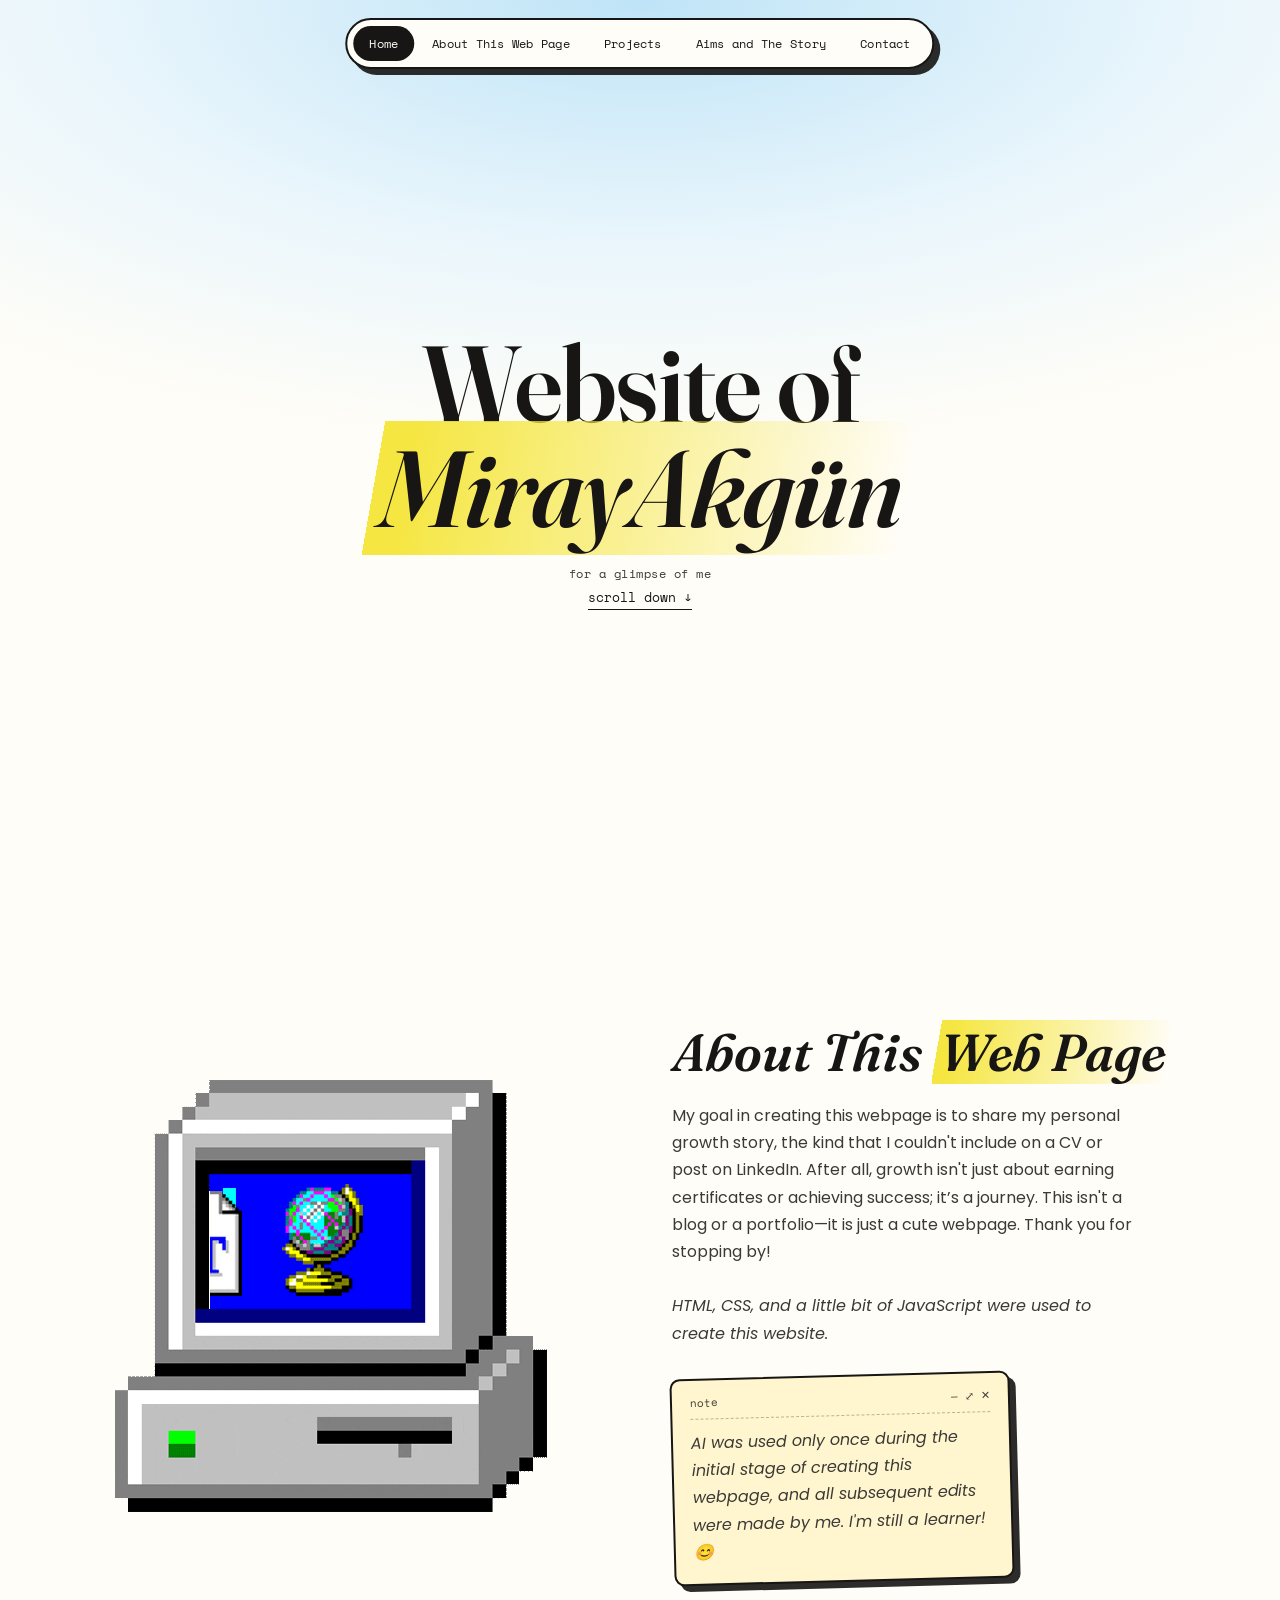
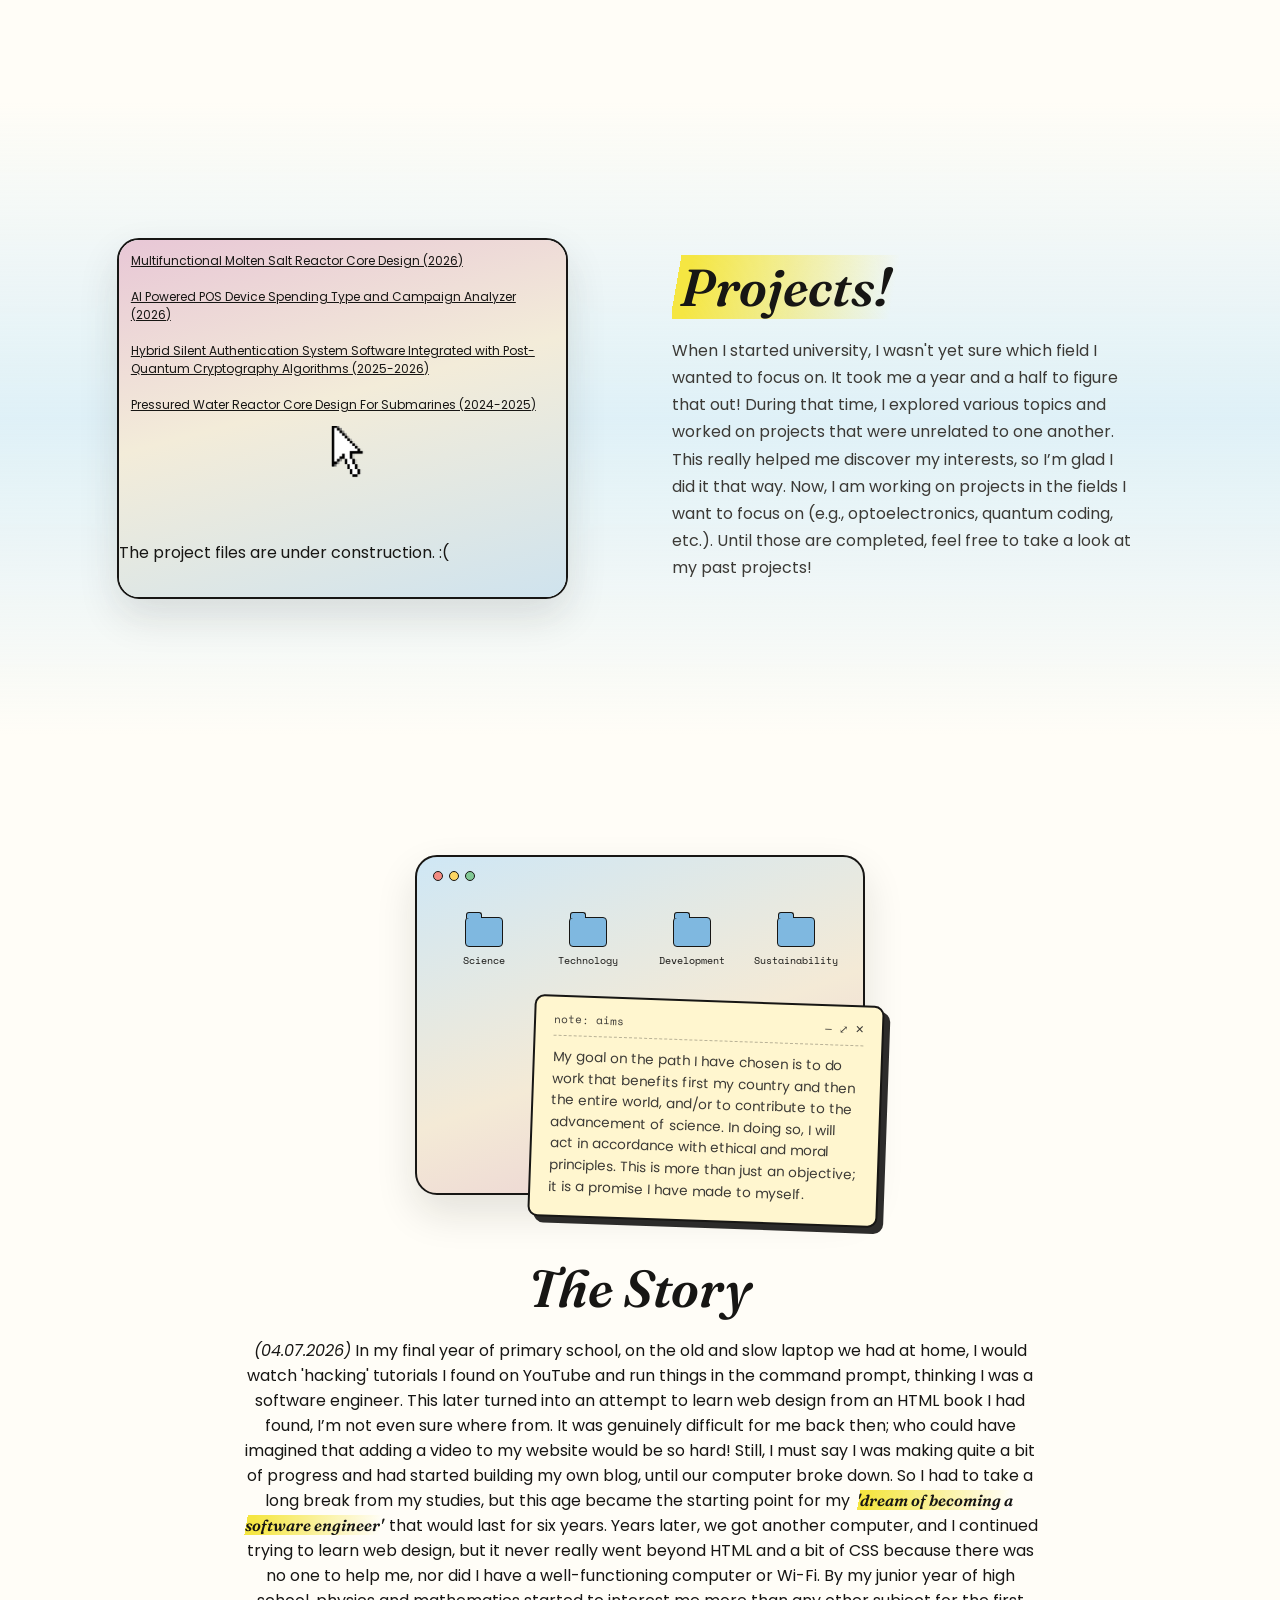
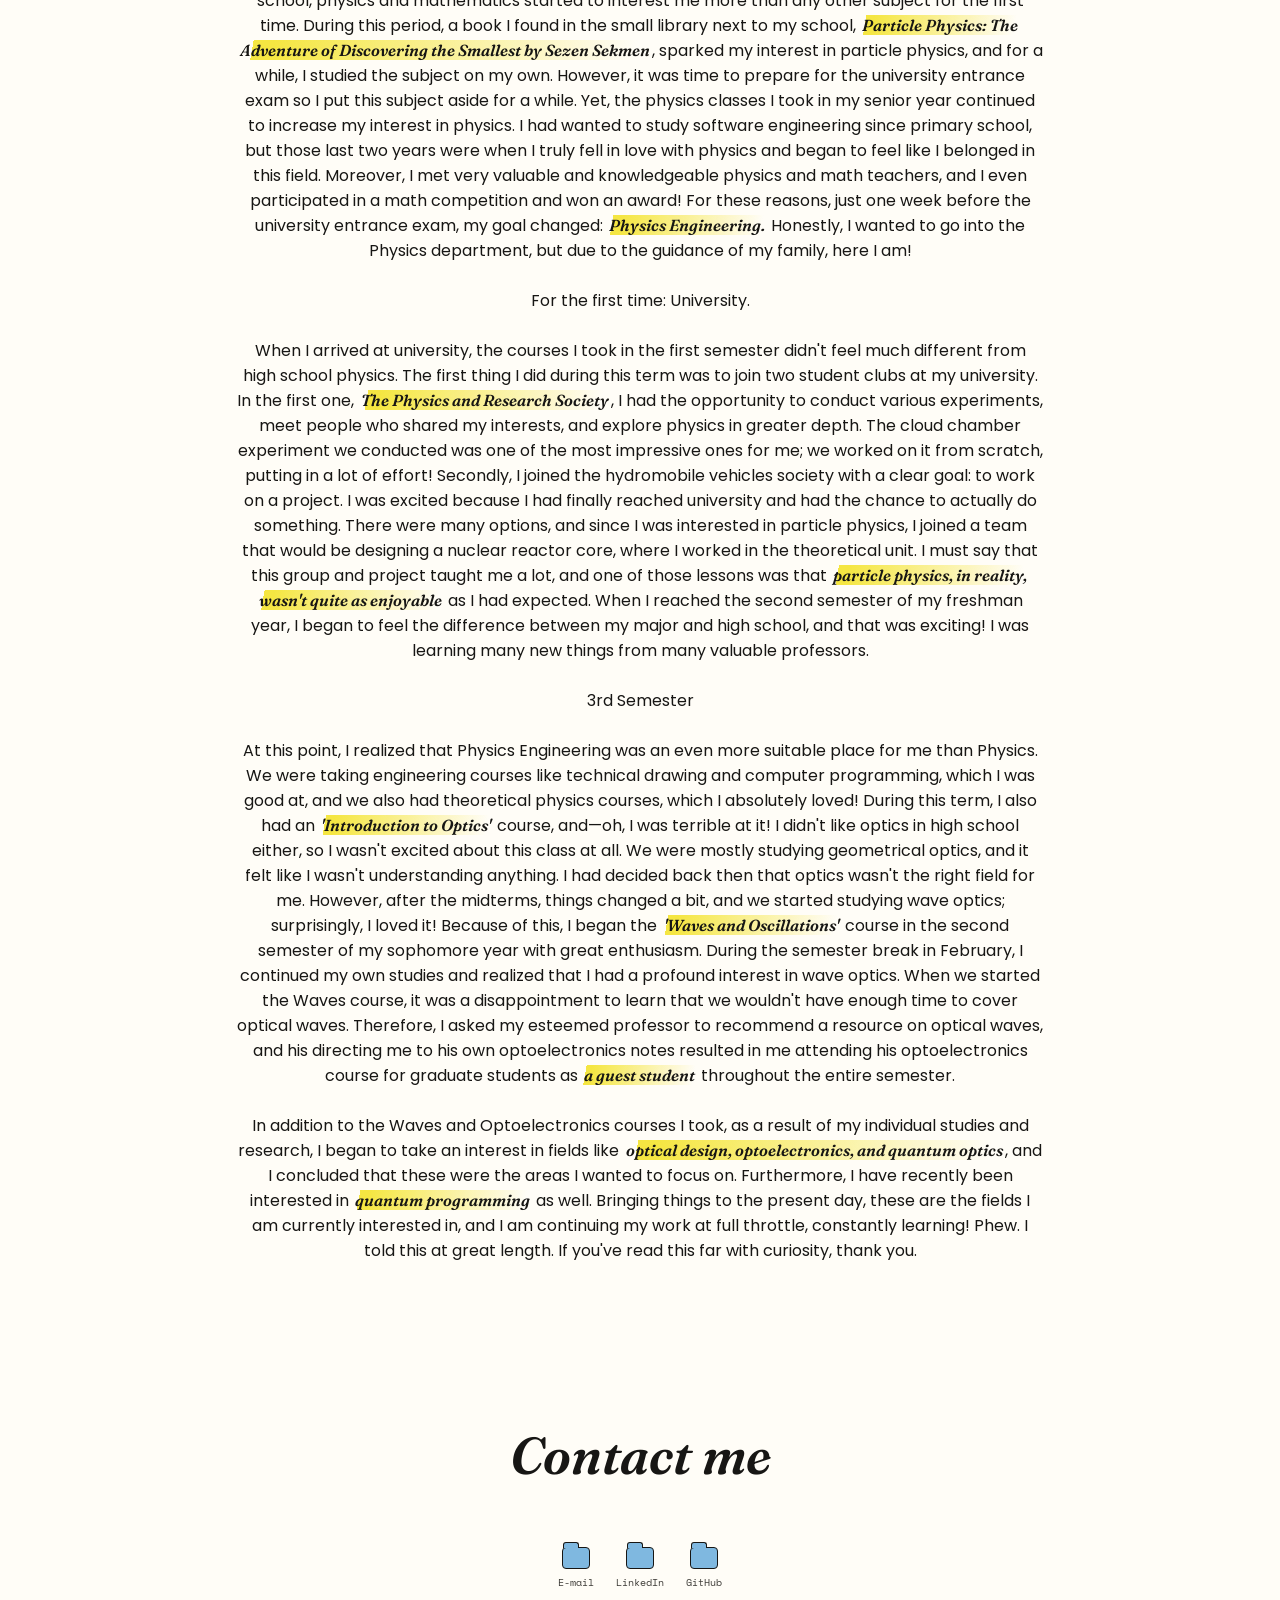
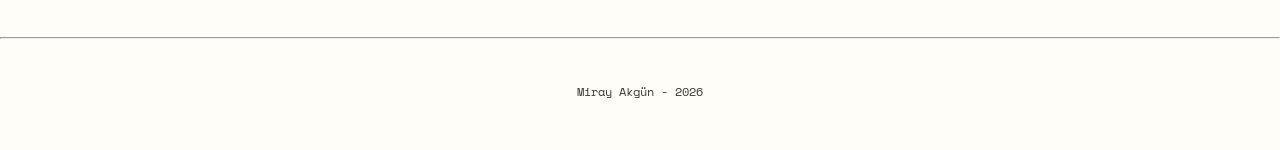
==== index.html @ 188fe0d3 "Add files via upload" ====
<!DOCTYPE html>
<html lang="tr">

<head>
  <meta charset="UTF-8">
  <meta name="viewport" content="width=device-width, initial-scale=1.0">
  <title>Miray's Web Page</title>
  <link rel="preconnect" href="https://fonts.googleapis.com">
  <link rel="preconnect" href="https://fonts.gstatic.com" crossorigin>
  <link
    href="https://fonts.googleapis.com/css2?family=Fraunces:ital,opsz,wght@0,9..144,500;0,9..144,600;1,9..144,600;1,9..144,700&family=Poppins:wght@400;500;600;700&family=Space+Mono:wght@400;700&display=swap"
    rel="stylesheet">
  <link rel="stylesheet" href="style.css">
</head>

<body>
  <!-- cursor sparkle canvas (decorative, respects reduced motion) -->
  <div class="sky-bg" aria-hidden="true"></div>

  <!-- NAV -->
  <nav class="pillnav" id="pillnav">
    <div class="pillnav-inner">
      <a href="#home" class="pill active">Home</a>
      <a href="#damage" class="pill">About This Web Page</a>
      <a href="#aura" class="pill">Projects</a>
      <a href="#formula" class="pill">Aims and The Story</a>
      <a href="#serve" class="pill">Contact</a>
    </div>
  </nav>

  <button class="menu-toggle" id="menuToggle" aria-label="menüyü aç" aria-expanded="false">
    <span></span><span></span><span></span>
  </button>

  <main>

    <!-- HERO -->
    <section id="home" class="hero">
      <div class="hero-photos" aria-hidden="true">
        <!--Temporarily Empty-->
      </div>

      <div class="hero-copy">
        <h1 class="hero-title">
          Website of<br>
          <span class="marker-yellow italic">MirayAkgün</span>
        </h1>
        <p class="hero-sub">for a glimpse of me</p>
        <a href="#damage" class="scroll-cta">scroll down ↓</a>
      </div>
    </section>

    <!-- SECTION 1 — ASSESS THE DAMAGE -->
    <section id="damage" class="section shelf-section">
      <div class="section-inner two-col">
        <div class="shelf-visual" aria-hidden="true">
          <!--Temporarily Empty-->
          <a href="https://tr.pinterest.com/pin/106538347431498354/"><img src="pc.gif" alt="Açıklama Yazısı"></a>
        </div>

        <div class="text-block">
          <h2>About This <span class="marker-yellow italic">Web Page</span></h2>
          <p>My goal in creating this webpage is to share my personal growth story, the kind that I couldn't include on
            a CV or post on LinkedIn. After all, growth isn't just about earning certificates or achieving success; it’s
            a journey. This isn't a blog or a portfolio—it is just a cute webpage. Thank you for stopping by!
            <br><br><i>HTML, CSS, and a little bit of JavaScript were used to create this website.</i>
          </p>

          <div class="sticky-note">
            <div class="sticky-header">
              <span class="sticky-title">note</span>
              <span class="sticky-controls">— ⤢ ✕</span>
            </div>
            <p class="sticky-body"><em>AI was used only once during the initial stage of creating this webpage, and all
                subsequent edits were made by me. I'm still a learner! &#128522;</em></p>
          </div>
        </div>
      </div>
    </section>

    <!-- SECTION 2 — CLEANSE THE AURA -->
    <section id="aura" class="section aura-section">
      <div class="section-inner two-col reverse">
        <div class="text-block">
          <h2><span class="marker-yellow italic">Projects!</span></h2>
          <p>When I started university, I wasn't yet sure which field I wanted to focus on. It took me a year and a half
            to figure that out!
            During that time, I explored various topics and worked on projects that were unrelated to one another. This
            really helped me discover
            my interests, so I’m glad I did it that way. Now, I am working on projects in the fields I want to focus on
            (e.g., optoelectronics,
            quantum coding, etc.). Until those are completed, feel free to take a look at my past projects!</p>
        </div>

        <figure class="feature-photo">
          <div class="feature-fill">
            <p class="project_links">
              <a href="#">Multifunctional Molten Salt Reactor Core Design (2026)</a><br><br>
              <a href="#">AI Powered POS Device Spending Type and Campaign Analyzer (2026)</a><br><br>
              <a href="#">Hybrid Silent Authentication System Software Integrated with Post-Quantum Cryptography
                Algorithms (2025-2026)</a><br><br>
              <a href="#">Pressured Water Reactor Core Design For Submarines (2024-2025)</a>
            </p>
            <center><a href="https://tr.pinterest.com/pin/594615957096546419/"><img src="cursor.gif"
                  style="width: 20%"></a></center>
                  <br>The project files are under construction. :(
          </div>
        </figure>
      </div>
    </section>

    <!-- SECTION 3 — FIND YOUR FORMULA -->
    <section id="formula" class="section">
      <figure class="desktop-mock" aria-hidden="true" id="formula">
        <div class="desktop-topbar">
          <span class="dot red"></span><span class="dot yellow"></span><span class="dot green"></span>
        </div>
        <div class="desktop-icons">
          <div class="d-icon">
            <div class="d-folder"></div><span>Science</span>
          </div>
          <div class="d-icon">
            <div class="d-folder"></div><span>Technology</span>
          </div>
          <div class="d-icon">
            <div class="d-folder"></div><span>Development</span>
          </div>
          <div class="d-icon">
            <div class="d-folder"></div><span>Sustainability</span>
          </div>
        </div>
        <div class="sticky-note float-note">
          <div class="sticky-header">
            <span class="sticky-title">note: aims</span>
            <span class="sticky-controls">— ⤢ ✕</span>
          </div>
          <p class="sticky-body">My goal on the path I have chosen is to do work that benefits first my country and then
            the entire world, and/or to contribute to the advancement of science. In doing so, I will act in accordance
            with ethical and moral principles. This is more than just an objective; it is a promise I have made to
            myself.</p>
        </div>
      </figure><br>
      <div class="text-blockA center-text">
        <center>
          <p class="tag-line">
          <h2>The Story</h2>
          <i>(04.07.2026)</i> In my final year of primary school, on the old and slow laptop we had at home, I would
          watch 'hacking' tutorials I found on YouTube and run things in the command prompt,
          thinking I was a software engineer. This later turned into an attempt to learn web design from an HTML book I
          had found, I’m not even sure where from. It was genuinely difficult for me back then; who could have imagined
          that adding a video to my website would be so hard! Still, I must say I was making quite a bit of progress and
          had started building my own blog, until our computer broke down. So I had to take a long break from my
          studies,
          but this age became the starting point for my <span class="marker-yellow italic">'dream of becoming a software
            engineer'</span> that would last for six years. Years later, we got another computer, and I continued trying
          to
          learn web design, but it never really went beyond HTML and a bit of CSS because there was no one to help me,
          nor did I have a well-functioning computer or Wi-Fi. By my junior year of high school, physics and mathematics
          started to interest me more than any other subject for the first time. During this period, a book I found in
          the small library next to my school, <span class="marker-yellow italic">Particle Physics: The Adventure of
            Discovering the Smallest by Sezen Sekmen</span>,
          sparked my interest in particle physics, and for a while, I studied the subject on my own. However, it was
          time to prepare for the university entrance exam so I put this subject aside for a while. Yet, the physics
          classes I
          took in my senior year continued to increase my interest in physics. I had wanted to study software
          engineering since primary school, but those last two years
          were when I truly fell in love with physics and began to feel like I belonged in this field. Moreover, I met
          very valuable and knowledgeable physics and math teachers, and I even participated in a math competition and
          won
          an award! For these reasons, just one week before the university entrance exam, my goal changed: <span
            class="marker-yellow italic">Physics Engineering.</span> Honestly, I wanted to go into the Physics
          department, but due to the guidance
          of my family, here I am!<br><br>

          For the first time: University.<br><br>

          When I arrived at university, the courses I took in the first semester didn't feel much different from high
          school physics. The first thing I did during this term was to join two student clubs at my university. In the
          first one,
          <span class="marker-yellow italic">The Physics and Research Society</span>, I had the opportunity to conduct
          various experiments, meet people who shared my interests, and explore physics in greater depth. The cloud
          chamber experiment we conducted was one of the most impressive ones for me;
          we worked on it from scratch, putting in a lot of effort! Secondly, I joined the hydromobile vehicles society
          with a clear goal: to work on a project. I was excited because I had finally reached university and had the
          chance to
          actually do something. There were many options, and since I was interested in particle physics, I joined a
          team that would be designing a nuclear reactor core, where I worked in the theoretical unit. I must say that
          this group and
          project taught me a lot, and one of those lessons was that <span class="marker-yellow italic">particle
            physics, in reality, wasn't quite as enjoyable</span> as I had expected. When I reached the second semester
          of my freshman year, I began to feel the difference between my
          major and high school, and that was exciting! I was learning many new things from many valuable professors.

          <br><br>3rd Semester<br><br>

          At this point, I realized that Physics Engineering was an even more suitable place for me than Physics. We
          were taking engineering courses like technical drawing and computer programming, which I was good at, and we
          also had theoretical physics courses,
          which I absolutely loved! During this term, I also had an <span class="marker-yellow italic">'Introduction to
            Optics'</span> course, and—oh, I was terrible at it! I didn't like optics in high school either, so I wasn't
          excited about this class at all. We were mostly studying geometrical optics,
          and it felt like I wasn't understanding anything. I had decided back then that optics wasn't the right field
          for me. However, after the midterms, things changed a bit, and we started studying wave optics; surprisingly,
          I loved it! Because of this, I began
          the <span class="marker-yellow italic">'Waves and Oscillations'</span> course in the second semester of my
          sophomore year with great enthusiasm. During the semester break in February, I continued my own studies and
          realized that I had a profound interest in wave optics. When we started the Waves
          course, it was a disappointment to learn that we wouldn't have enough time to cover optical waves. Therefore,
          I asked my esteemed professor to recommend a resource on optical waves, and his directing me to his own
          optoelectronics notes resulted in me attending
          his optoelectronics course for graduate students as <span class="marker-yellow italic">a guest student</span>
          throughout the entire semester.

          <br><br>In addition to the Waves and Optoelectronics courses I took, as a result of my individual studies and
          research, I began to take an interest in fields like <span class="marker-yellow italic">optical design,
            optoelectronics, and quantum optics</span>, and I concluded that these were the areas
          I wanted to focus on. Furthermore, I have recently been interested in <span
            class="marker-yellow italic">quantum programming</span> as well. Bringing things to the present day, these
          are the fields I am currently interested in, and I am continuing my work at full throttle, constantly
          learning! Phew.
          I told this at great length. If you've read this far with curiosity, thank you.
          </p>
        </center>

      </div>
    </section>


    <!-- SECTION 4 — PRACTICE THE SERVE -->
    <section id="serve" class="section serve-section">

      <div class="serve-copy">
        <center>
          <h2>Contact me</h2>
        </center>
        <div class="social-icons">
          <a href="email.html" class="d-icon" aria-label="instagram">
            <div class="d-folder small"></div><span>E-mail</span>
          </a>
          <a href="https://www.linkedin.com/in/mirayakg%C3%BCn/" class="d-icon" aria-label="behance">
            <div class="d-folder small"></div><span>LinkedIn</span>
          </a>
          <a href="https://github.com/mirayakgnn-lab" class="d-icon" aria-label="linkedin">
            <div class="d-folder small"></div><span>GitHub</span>
          </a>
        </div>
      </div>
    </section>
  </main>
  <hr>
  <footer class="site-footer">
    <p>Miray Akgün - <span id="year"></span></p>
  </footer>

  <script src="script.js"></script>
</body>

</html>
---- style.css ----
:root {
  --sky-top: #bfe4f7;
  --sky-bot: #eaf6fc;
  --cream: #fffdf7;
  --ink: #171614;
  --ink-soft: #3c3a36;
  --yellow: #f5e642;
  --yellow-deep: #eddb2a;
  --pink: #f0a8c4;
  --pink-deep: #e784ab;
  --sticky: #fff6cf;
  --line: #171614;

  --font-display: 'Fraunces', serif;
  --font-body: 'Poppins', sans-serif;
  --font-mono: 'Space Mono', monospace;

  --radius-lg: 22px;
  --radius-md: 14px;
  --shadow-hard: 6px 6px 0 rgba(23, 22, 20, 0.9);
  --shadow-soft: 0 18px 40px rgba(23, 22, 20, 0.12);
}

*,
*::before,
*::after {
  box-sizing: border-box;
}

html {
  scroll-behavior: smooth;
}

body {
  margin: 0;
  font-family: var(--font-body);
  color: var(--ink);
  background: var(--cream);
  overflow-x: hidden;
  -webkit-font-smoothing: antialiased;
}

@media (prefers-reduced-motion: reduce) {
  html {
    scroll-behavior: auto;
  }

  * {
    animation-duration: 0.001ms !important;
    transition-duration: 0.001ms !important;
  }
}

img,
svg {
  max-width: 100%;
  display: block;
}

a {
  color: inherit;
  text-decoration: none;
}

ul,
ol {
  list-style: none;
  margin: 0;
  padding: 0;
}

h1,
h2,
h3,
p {
  margin: 0;
}

/* ============================================
   BACKGROUND SKY
   ============================================ */
.sky-bg {
  position: fixed;
  inset: 0;
  z-index: -1;
  background:
    radial-gradient(ellipse 80% 50% at 50% 0%, var(--sky-top) 0%, var(--sky-bot) 55%, var(--cream) 100%);
}

/* MARKER TEXT */
.marker-yellow {
  background: linear-gradient(100deg, transparent 0%, transparent 4%, var(--yellow) 4%, var(--yellow) 9%, transparent 96%);
  padding: 0.0em 0.15em;
  box-decoration-break: clone;
  -webkit-box-decoration-break: clone;
  display: inline;
}

.italic {
  font-style: italic;
  font-family: var(--font-display);
  font-weight: 600;
}

/* ============================================
   NAV
   ============================================ */
.pillnav {
  position: fixed;
  top: 18px;
  left: 50%;
  transform: translateX(-50%);
  z-index: 100;
  background: var(--cream);
  border: 2px solid var(--line);
  border-radius: 999px;
  box-shadow: var(--shadow-hard);
  padding: 6px;
}

.pillnav-inner {
  display: flex;
  gap: 2px;
}

.pill {
  font-family: var(--font-mono);
  font-size: 12px;
  letter-spacing: 0.02em;
  padding: 9px 16px;
  border-radius: 999px;
  white-space: nowrap;
  transition: background 0.2s ease, color 0.2s ease;
}

.pill:hover {
  background: rgba(23, 22, 20, 0.06);
}

.pill.active {
  background: var(--ink);
  color: var(--cream);
}

.menu-toggle {
  display: none;
  position: fixed;
  top: 18px;
  right: 18px;
  z-index: 110;
  width: 44px;
  height: 44px;
  background: var(--cream);
  border: 2px solid var(--line);
  border-radius: 12px;
  box-shadow: var(--shadow-hard);
  flex-direction: column;
  align-items: center;
  justify-content: center;
  gap: 5px;
  cursor: pointer;
}

.menu-toggle span {
  width: 20px;
  height: 2px;
  background: var(--ink);
  border-radius: 2px;
  transition: transform .25s ease, opacity .25s ease;
}

.menu-toggle.open span:nth-child(1) {
  transform: translateY(7px) rotate(45deg);
}

.menu-toggle.open span:nth-child(2) {
  opacity: 0;
}

.menu-toggle.open span:nth-child(3) {
  transform: translateY(-7px) rotate(-45deg);
}

/* ============================================
   HERO
   ============================================ */
.hero {
  min-height: 100svh;
  display: flex;
  flex-direction: column;
  align-items: center;
  justify-content: center;
  text-align: center;
  padding: 120px 24px 80px;
  position: relative;
}

.hero-photos {
  position: relative;
  width: 100%;
  max-width: 900px;
  height: 0;
}


.polaroid .ph-inner {
  width: 100%;
  aspect-ratio: 4/5;
  border-radius: 2px;
}

/*background:linear-gradient(150deg,#d9c9f0,#a9c9e6)
background:linear-gradient(150deg,#f6d6a8,#e6a9b8)
linear-gradient(150deg,#b8e0c6,#8fc7d9) */



.polaroid figcaption {
  font-family: var(--font-mono);
  font-size: 9px;
  color: var(--ink-soft);
  text-align: center;
  margin-top: 8px;
}




.hero-title {
  font-family: var(--font-display);
  font-weight: 600;
  font-size: clamp(48px, 11vw, 108px);
  line-height: 0.98;
  letter-spacing: -0.01em;
}

.hero-sub {
  font-family: var(--font-mono);
  font-size: 12px;
  text-transform: lowercase;
  letter-spacing: 0.04em;
  color: var(--ink-soft);
  margin-bottom: 1px;
  margin-top: 22px;
  line-height: 1.6;
}

.scroll-cta {
  margin-top: 36px;
  font-family: var(--font-mono);
  font-size: 13px;
  border-bottom: 1.5px solid var(--ink);
  padding-bottom: 2px;
}

/* ============================================
   SHARED SECTION LAYOUT
   ============================================ */
.section {
  padding: 120px 6vw;
  position: relative;
}

.section-inner {
  max-width: 1180px;
  margin: 0 auto;
}

.two-col {
  display: grid;
  grid-template-columns: 1fr 1fr;
  gap: 64px;
  align-items: center;
}

.two-col.reverse {
  direction: rtl;
}

.two-col.reverse>* {
  direction: ltr;
}

h2 {
  font-family: var(--font-display);
  font-weight: 600;
  font-style: italic;
  font-size: clamp(32px, 4.5vw, 52px);
  margin-bottom: 18px;
}

.text-block p {
  font-size: 16px;
  line-height: 1.7;
  color: var(--ink-soft);
  max-width: 46ch;
}


/* ============================================
   STICKY NOTE — recurring motif
   ============================================ */
.sticky-note {
  margin-top: 28px;
  background: var(--sticky);
  border: 2px solid var(--line);
  border-radius: 10px;
  box-shadow: var(--shadow-hard);
  padding: 14px 18px 18px;
  max-width: 340px;
  transform: rotate(-1.5deg);
}

.sticky-header {
  display: flex;
  justify-content: space-between;
  align-items: center;
  font-family: var(--font-mono);
  font-size: 11px;
  color: var(--ink-soft);
  border-bottom: 1px dashed rgba(23, 22, 20, 0.3);
  padding-bottom: 8px;
  margin-bottom: 10px;
}

.sticky-note h3 {
  font-family: var(--font-display);
  font-style: italic;
  font-size: 20px;
  margin-bottom: 8px;
}

.sticky-body {
  font-size: 13.5px;
  line-height: 1.6;
  color: var(--ink-soft);
  max-width: none;
}

/* ============================================
   SECTION 1 — SHELVES
   ============================================ */
.shelf-visual {
  display: flex;
  flex-direction: column;
  gap: 26px;
}



.icon-box.tall {
  height: 88px;
}

.icon-box.small {
  width: 44px;
  height: 44px;
  font-size: 18px;
}

/* ============================================
   SECTION 2 — AURA / CLOSET
   ============================================ */
.aura-section {
  background: linear-gradient(180deg, transparent, rgba(191, 228, 247, 0.5), transparent);
}




.feature-photo {
  /*Proje Kutusu*/
  position: relative;
  border-radius: var(--radius-lg);
  overflow: hidden;
  border: 2px solid var(--line);
  box-shadow: var(--shadow-soft);
  aspect-ratio: 5/4;
}

.feature-fill {
  width: 100%;
  height: 100%;
  background: linear-gradient(165deg, #e8c7d6, #f3ecd9 45%, #cfe3ee);
}


/* ============================================
   SECTION 3 — FORMULA / DESKTOP MOCK
   ============================================ */
.desktop-mock {
  position: relative;
  background: linear-gradient(160deg, #cfe7f5, #f4ead6 55%, #e8c9d3);
  border: 2px solid var(--line);
  border-radius: var(--radius-lg);
  box-shadow: var(--shadow-soft);
  padding: 40px 24px 90px;
  min-height: 340px;
  margin: 0 30%;
  margin-bottom: 2%;
}

.desktop-topbar {
  position: absolute;
  top: 14px;
  left: 16px;
  display: flex;
  gap: 6px;
}

.dot {
  width: 10px;
  height: 10px;
  border-radius: 50%;
  border: 1.5px solid var(--line);
}

.dot.red {
  background: #f28b82;
}

.dot.yellow {
  background: #fdd663;
}

.dot.green {
  background: #81c995;
}

.desktop-icons {
  display: grid;
  grid-template-columns: repeat(4, 1fr);
  gap: 18px;
  margin-top: 20px;
}

.d-icon {
  display: flex;
  flex-direction: column;
  align-items: center;
  gap: 6px;
}

.d-folder {
  width: 38px;
  height: 30px;
  background: #7fb8e0;
  border: 1.5px solid var(--line);
  border-radius: 4px;
  position: relative;
}

.d-folder::before {
  content: '';
  position: absolute;
  top: -6px;
  left: 0;
  width: 16px;
  height: 6px;
  background: #7fb8e0;
  border: 1.5px solid var(--line);
  border-bottom: none;
  border-radius: 3px 3px 0 0;
}

.d-folder.small {
  width: 28px;
  height: 22px;
}

.d-icon span {
  font-family: var(--font-mono);
  font-size: 9.5px;
  color: var(--ink);
}

.float-note {
  position: absolute;
  bottom: -30px;
  right: -18px;
  max-width: 350px;
  transform: rotate(2deg);
}

.center-text {
  text-align: left;
}

.tag-line {
  font-family: var(--font-mono);
  font-size: 13px;
  color: var(--ink-soft);
  margin-bottom: 14px;
}


.formula-list li {
  font-size: 17px;
  color: var(--ink-soft);
  line-height: 1.5;
}

.formula-list .marker-yellow {
  font-family: var(--font-display);
  font-style: italic;
  font-weight: 600;
  color: var(--ink);
}

.text-blockA {
  padding: 0 10em;
}

/* ============================================
   SECTION 4 — SERVE
   ============================================ */
.serve-section {
  padding: 0px 50px;
  min-height: 20vh;
  align-items: stretch;
}



.serve-copy {
  display: flex;
  flex-direction: column;
  justify-content: center;
  padding: 40px 6vw;
}

.serve-copy h2 {
  margin-bottom: 16px;
}

.serve-copy p {
  font-size: 16px;
  line-height: 1.7;
  color: var(--ink-soft);
  max-width: 44ch;
}



.btn-primary:hover {
  transform: translate(-2px, -2px);
}


.btn-ghost:hover {
  background: rgba(23, 22, 20, 0.06);
}

.social-icons {
  display: flex;
  justify-content: center;
  gap: 22px;
  margin-top: 44px;
}

.social-icons .d-icon span {
  color: var(--ink-soft);
}

/* ============================================
   FOOTER
   ============================================ */
.site-footer {
  text-align: center;
  padding: 36px 20px 50px;
  font-family: var(--font-mono);
  font-size: 12px;
  color: var(--ink-soft);
}

/* ============================================
   RESPONSIVE
   ============================================ */
@media (max-width: 980px) {
  .two-col {
    grid-template-columns: 1fr;
    gap: 48px;
  }

  .two-col.reverse {
    direction: ltr;
  }


  .float-note {
    position: static;
    transform: rotate(-1deg);
    margin-top: 20px;
  }

  .center-text {
    text-align: left;
  }
}

@media (max-width: 640px) {
  .pillnav {
    top: 0;
    left: 0;
    right: 0;
    transform: none;
    width: 100%;
    border: none;
    border-bottom: 2px solid var(--line);
    border-radius: 0;
    box-shadow: none;
    max-height: 0;
    overflow: hidden;
    transition: max-height .3s ease;
  }

  .pillnav.open {
    max-height: 260px;
    padding: 10px;
  }

  .pillnav-inner {
    flex-direction: column;
    gap: 4px;
  }

  .pill {
    text-align: center;
    padding: 12px;
  }

  .menu-toggle {
    display: flex;
  }

  .hero {
    padding: 110px 20px 60px;
  }

  .hero-photos {
    display: none;
  }

  .hero-title {
    font-size: clamp(40px, 15vw, 64px);
  }

  .section {
    padding: 80px 6vw;
  }

  .desktop-mock {
    padding: 32px 18px 130px;
  }

  .desktop-icons {
    grid-template-columns: repeat(2, 1fr);
  }

  .float-note {
    max-width: 100%;
  }


  .serve-copy {
    padding: 60px 6vw;
  }
}

/* THEN ADDED */
.project_links {
  font-size: 12px;
  padding: 1em;
  text-decoration: underline;
}
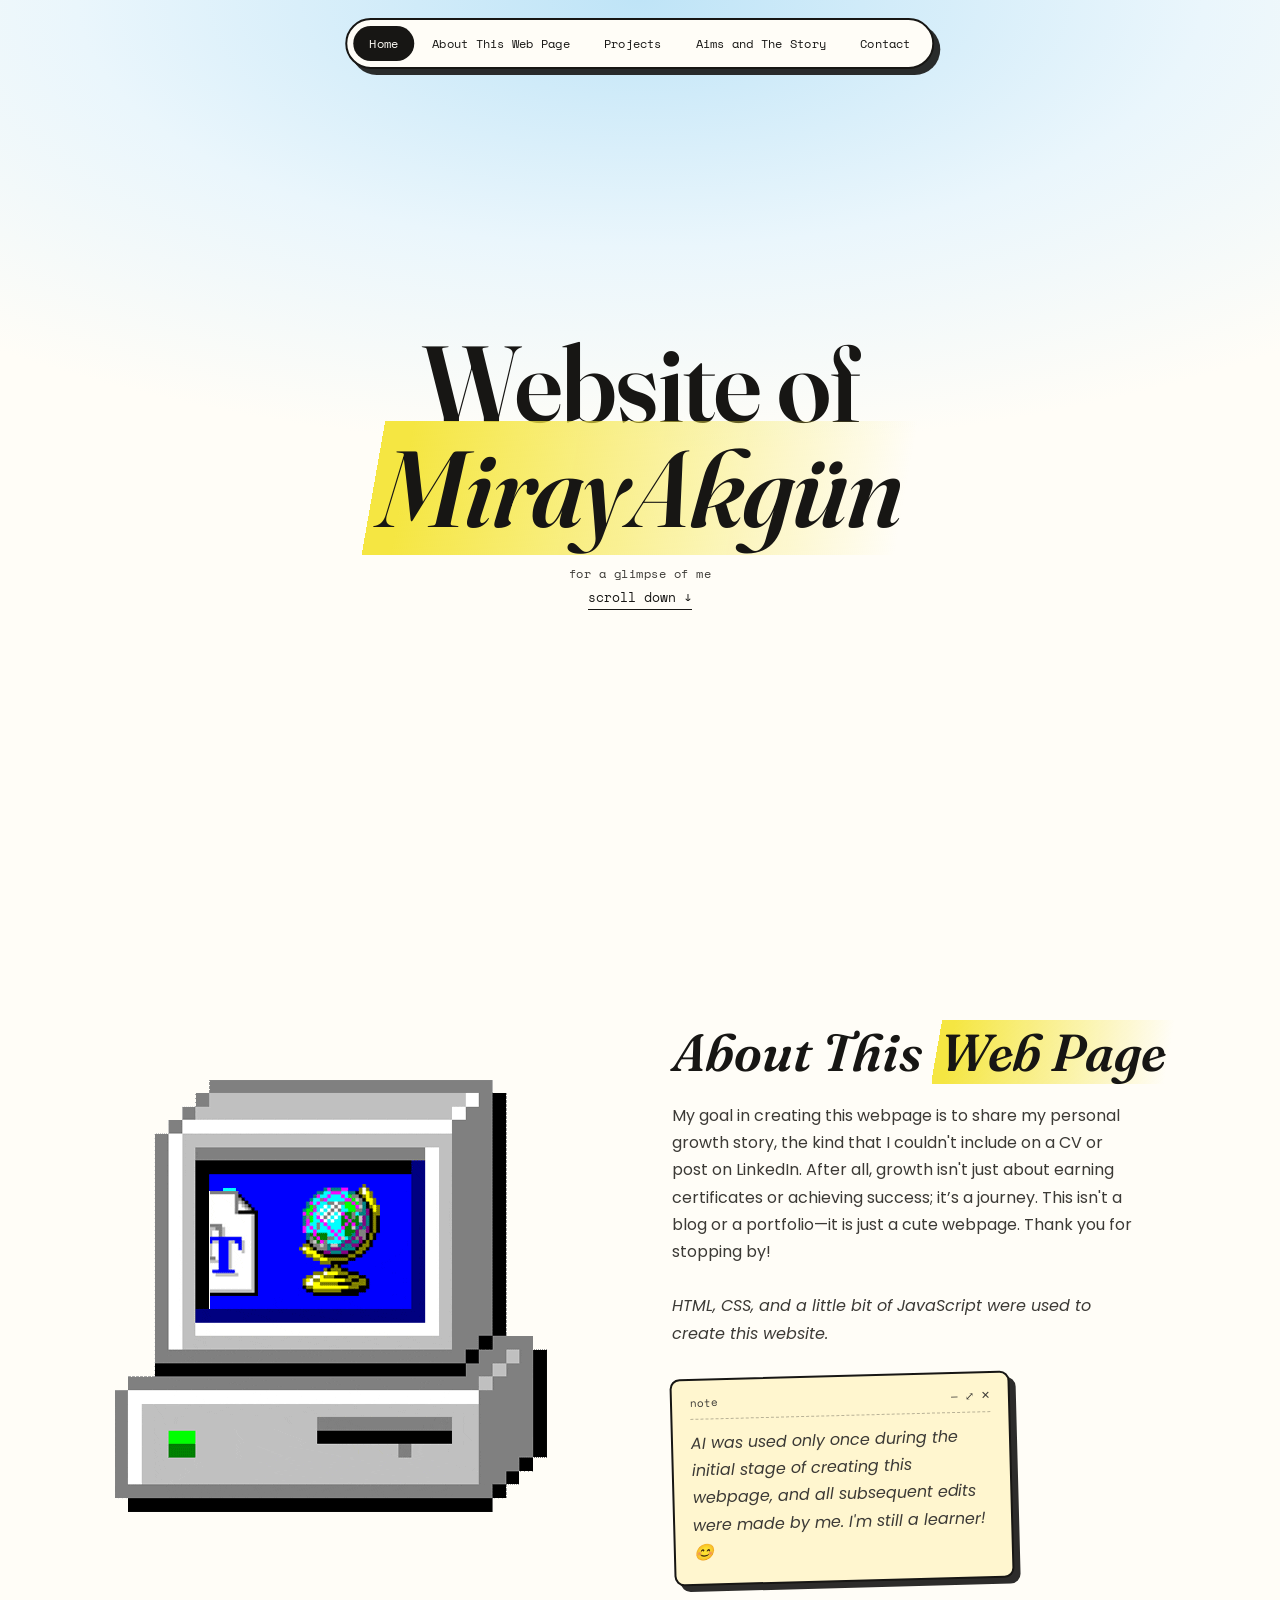
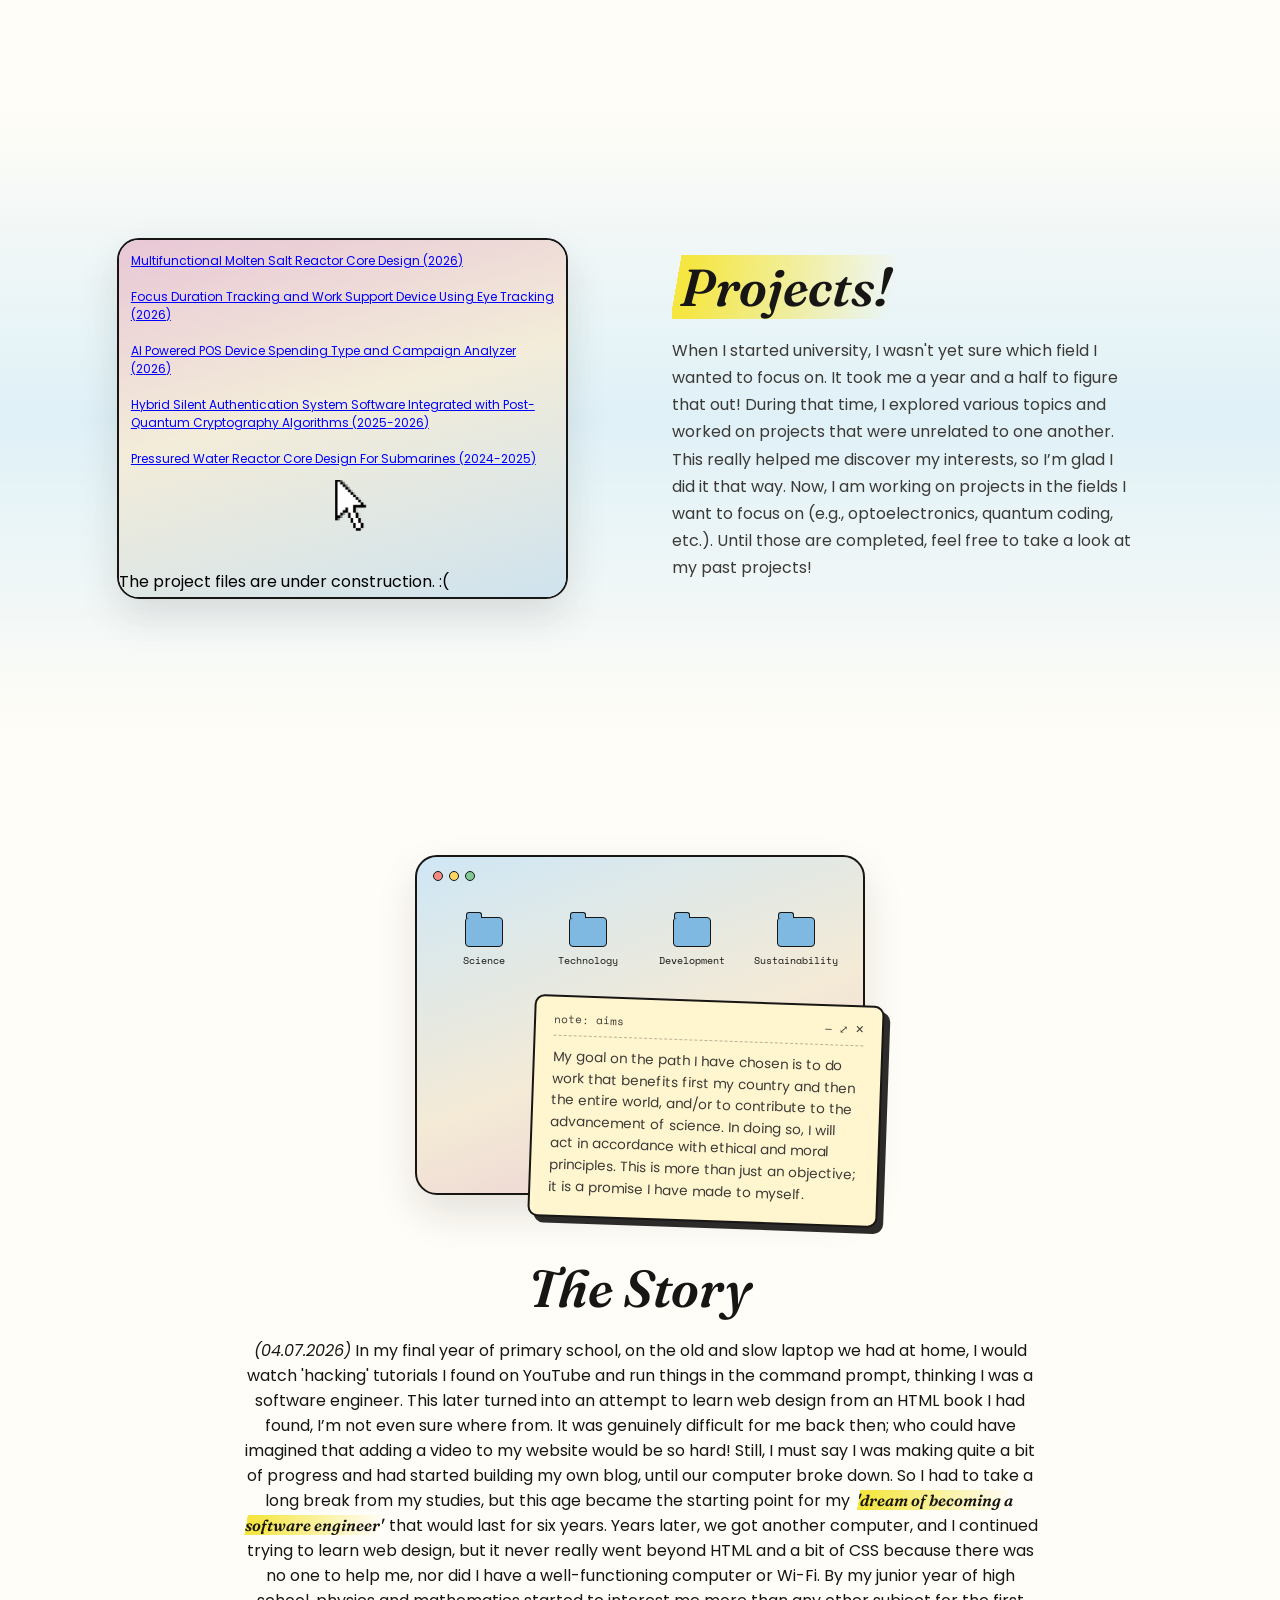
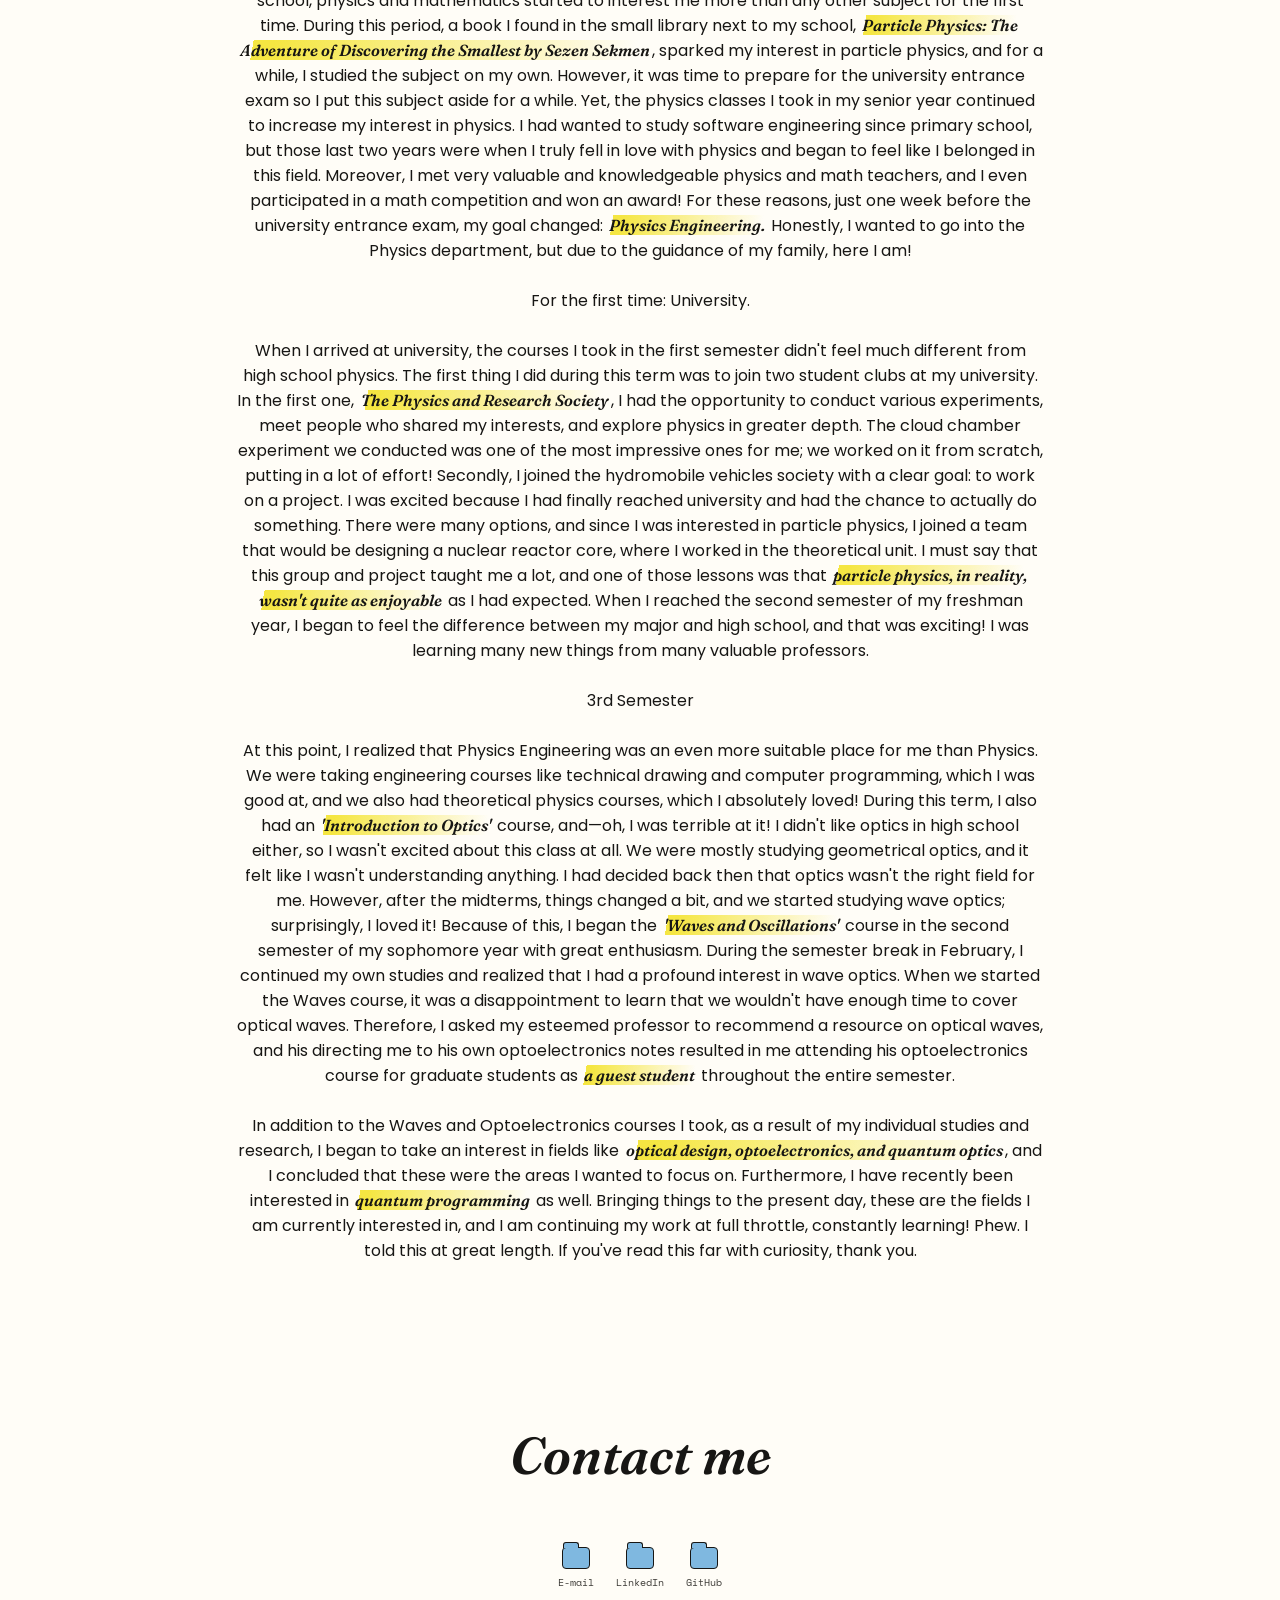
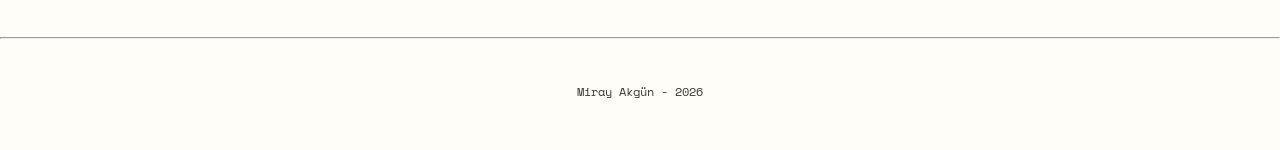
==== commit 9d050aed: "Update project files message styling in index.html" ====
--- a/index.html
+++ b/index.html
@@ -96,6 +96,7 @@
           <div class="feature-fill">
             <p class="project_links">
               <a href="#">Multifunctional Molten Salt Reactor Core Design (2026)</a><br><br>
+              <a href="#">Focus Duration Tracking and Work Support Device Using Eye Tracking (2026)</a><br><br>
               <a href="#">AI Powered POS Device Spending Type and Campaign Analyzer (2026)</a><br><br>
               <a href="#">Hybrid Silent Authentication System Software Integrated with Post-Quantum Cryptography
                 Algorithms (2025-2026)</a><br><br>
@@ -103,7 +104,7 @@
             </p>
             <center><a href="https://tr.pinterest.com/pin/594615957096546419/"><img src="cursor.gif"
                   style="width: 20%"></a></center>
-                  <br>The project files are under construction. :(
+                  <div style="color:black";>The project files are under construction. :(</div>
           </div>
         </figure>
       </div>
@@ -255,4 +256,4 @@
   <script src="script.js"></script>
 </body>
 
-</html>+</html>
--- a/style.css
+++ b/style.css
@@ -376,6 +376,7 @@
   border: 2px solid var(--line);
   box-shadow: var(--shadow-soft);
   aspect-ratio: 5/4;
+  color: blue;
 }
 
 .feature-fill {
@@ -672,4 +673,4 @@
   font-size: 12px;
   padding: 1em;
   text-decoration: underline;
-}+}
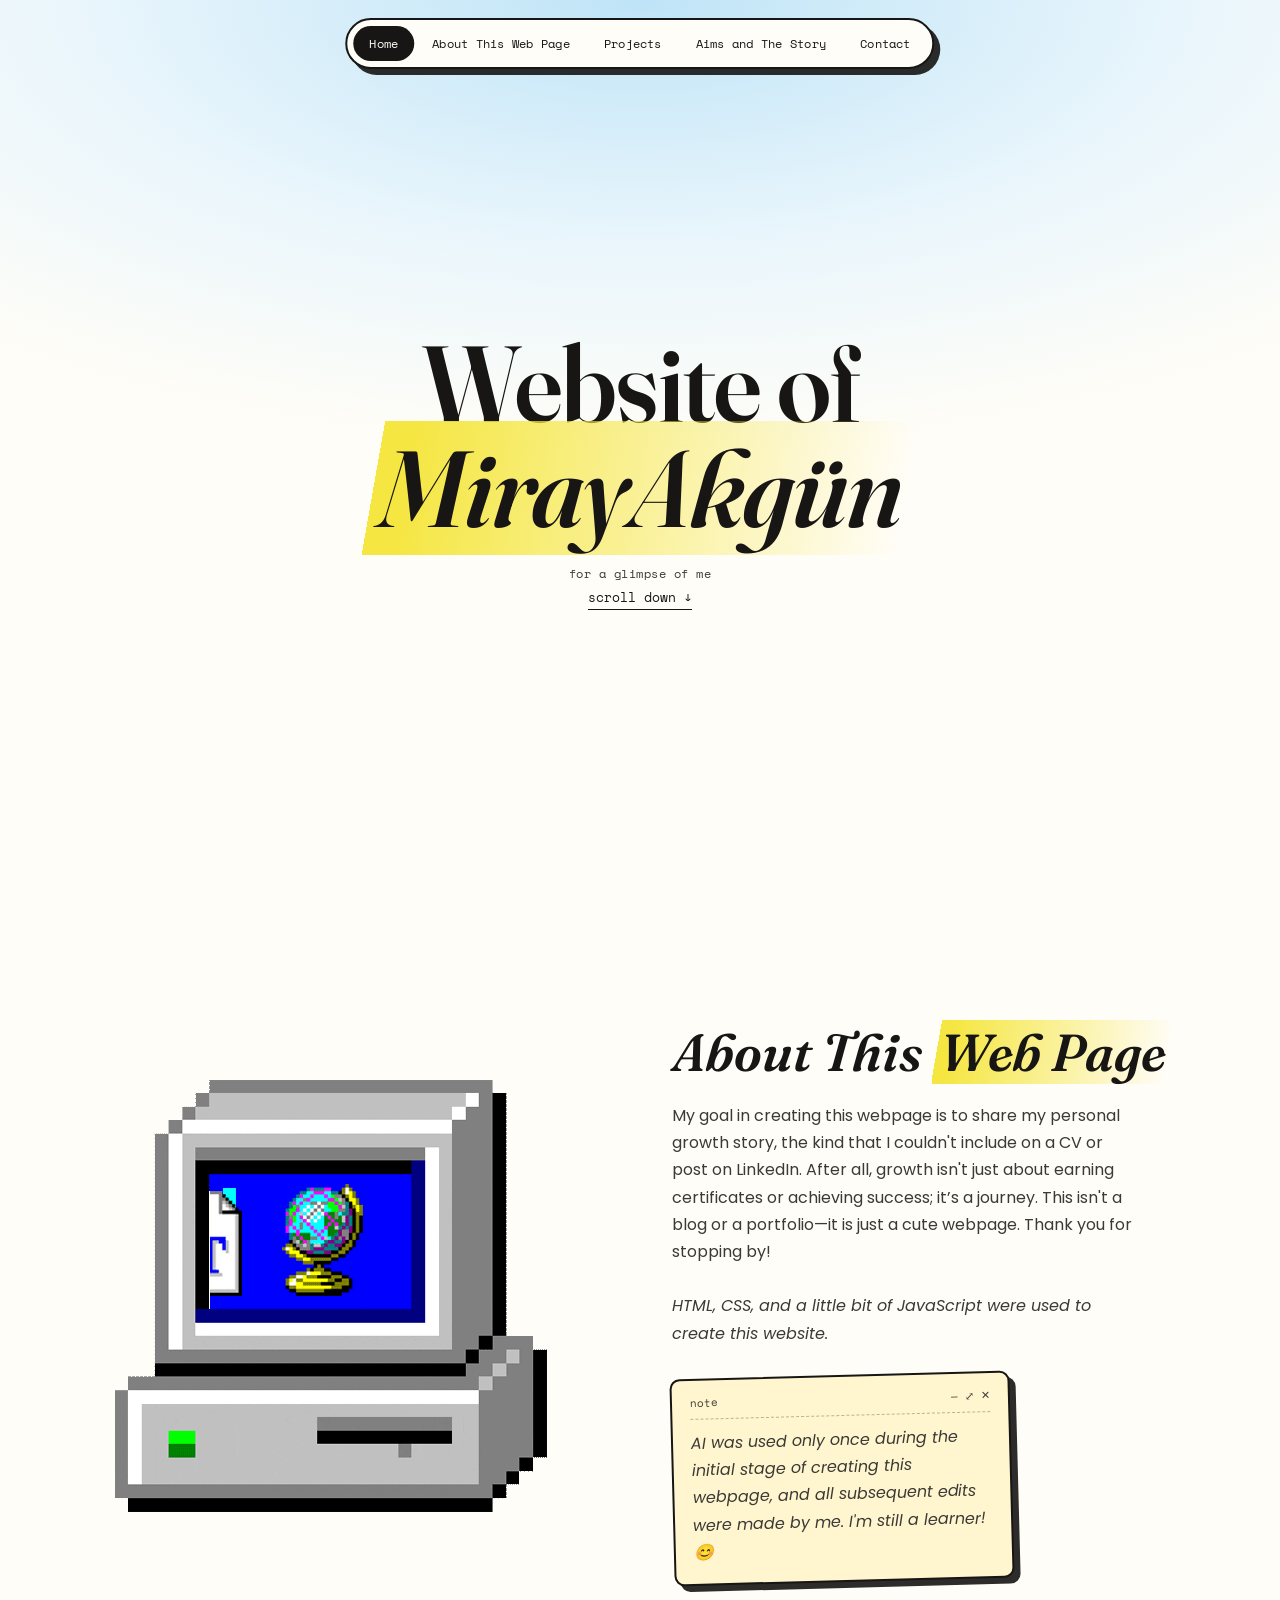
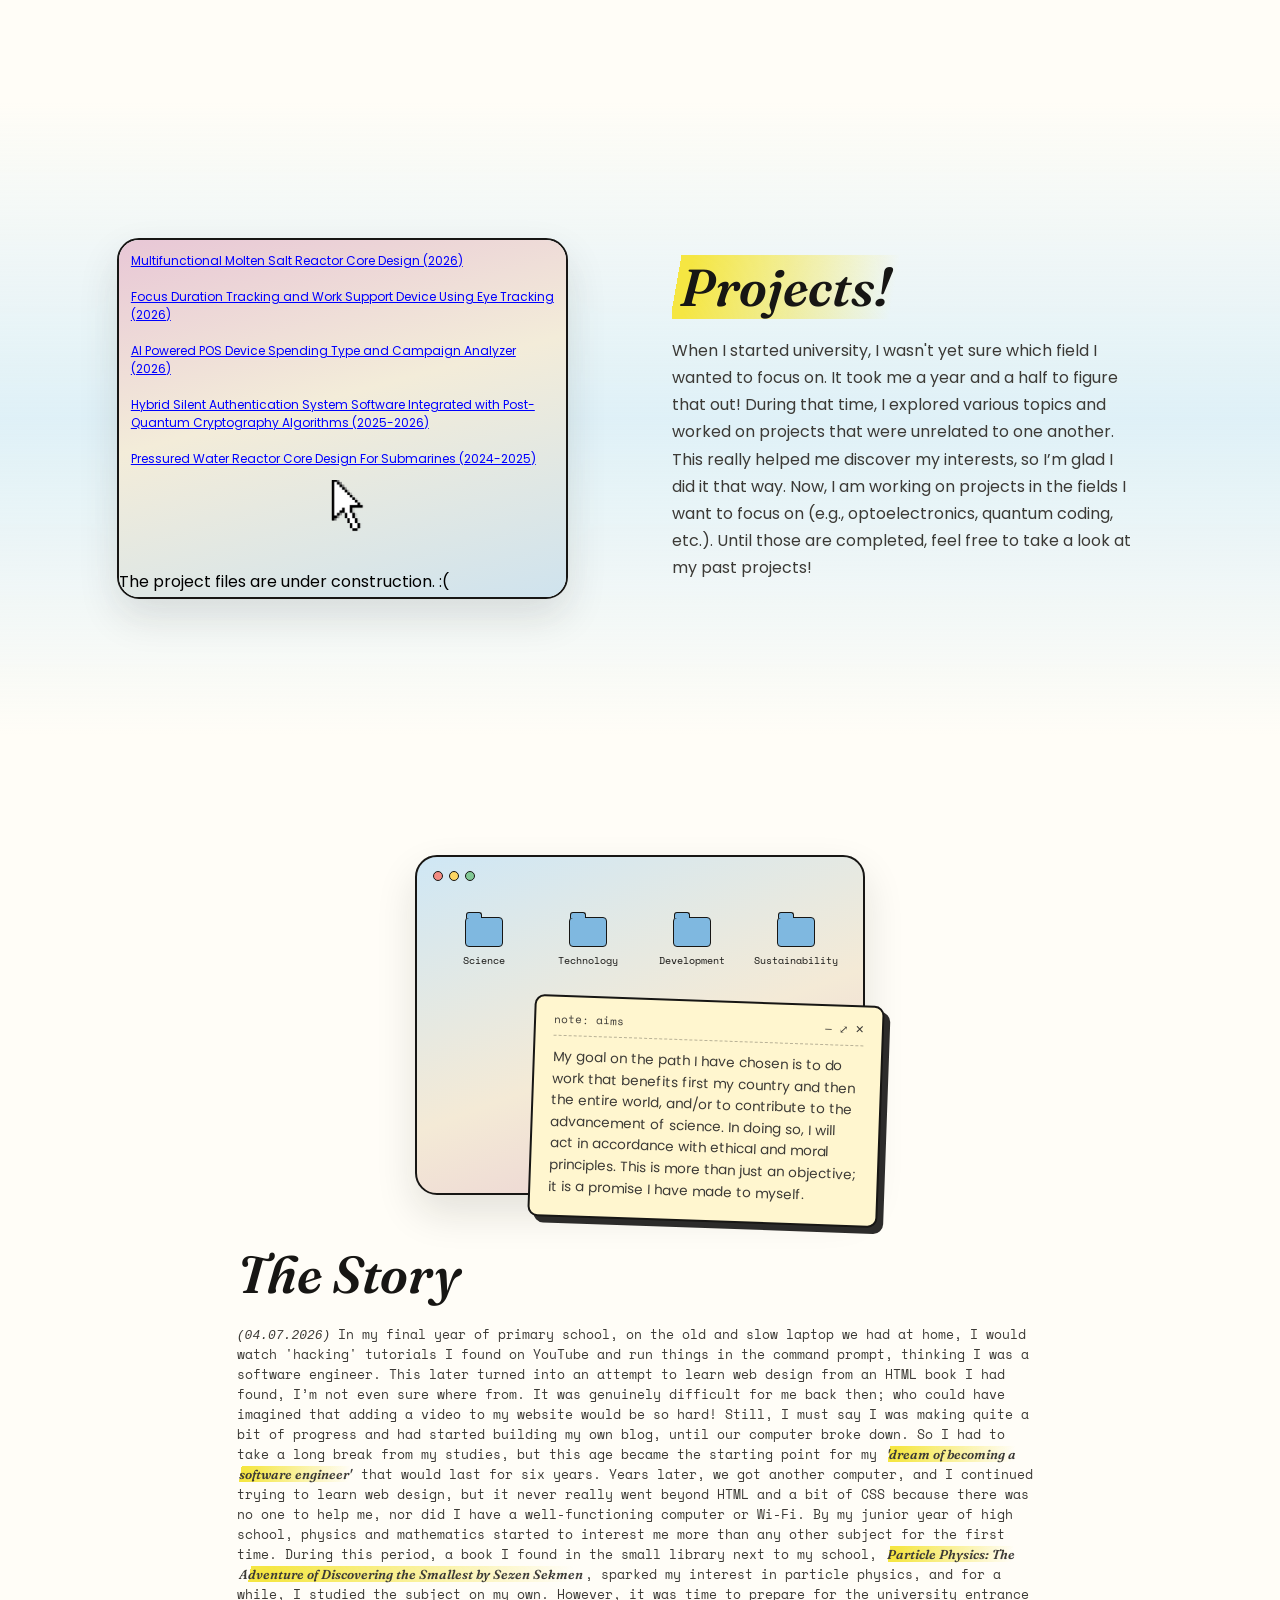
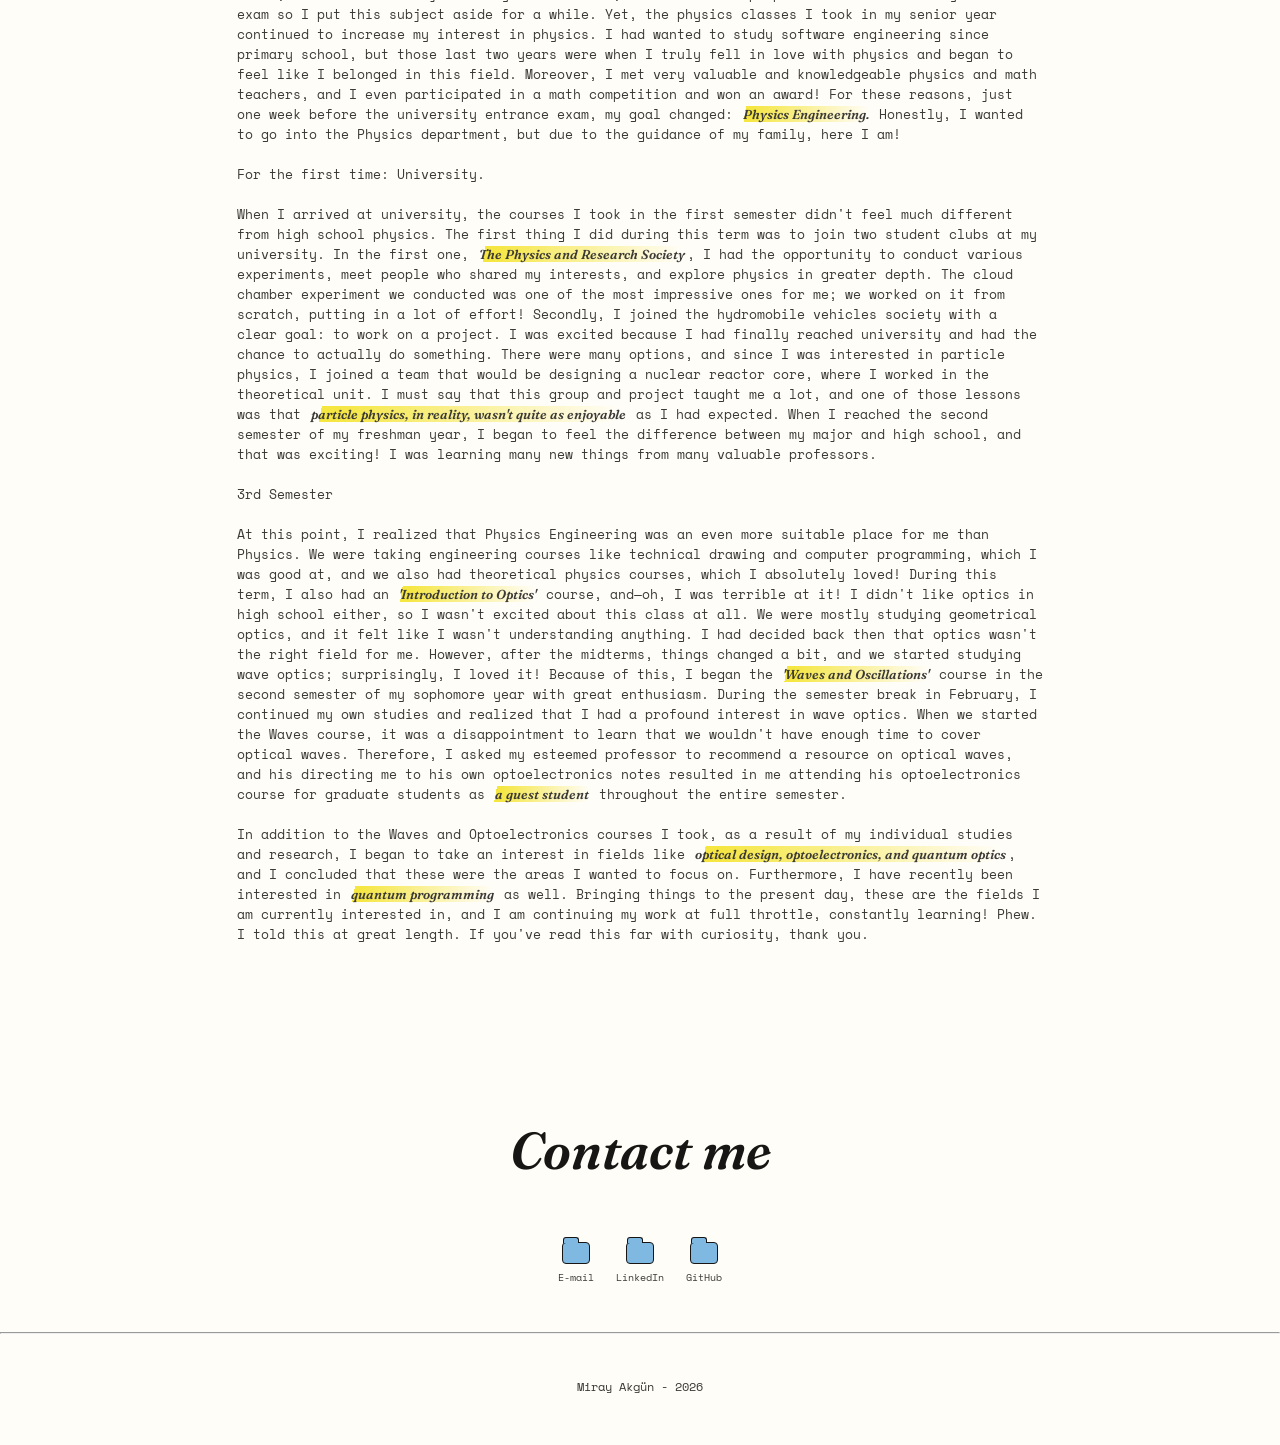
==== commit 198b73e1: "Refactor HTML structure for story section Removed unnecessary center tags and adjusted div structure" ====
--- a/index.html
+++ b/index.html
@@ -141,10 +141,9 @@
             myself.</p>
         </div>
       </figure><br>
-      <div class="text-blockA center-text">
-        <center>
+      <div class="text-blockA">
+          <h2>The Story</h2>
           <p class="tag-line">
-          <h2>The Story</h2>
           <i>(04.07.2026)</i> In my final year of primary school, on the old and slow laptop we had at home, I would
           watch 'hacking' tutorials I found on YouTube and run things in the command prompt,
           thinking I was a software engineer. This later turned into an attempt to learn web design from an HTML book I
@@ -221,7 +220,6 @@
           learning! Phew.
           I told this at great length. If you've read this far with curiosity, thank you.
           </p>
-        </center>
 
       </div>
     </section>
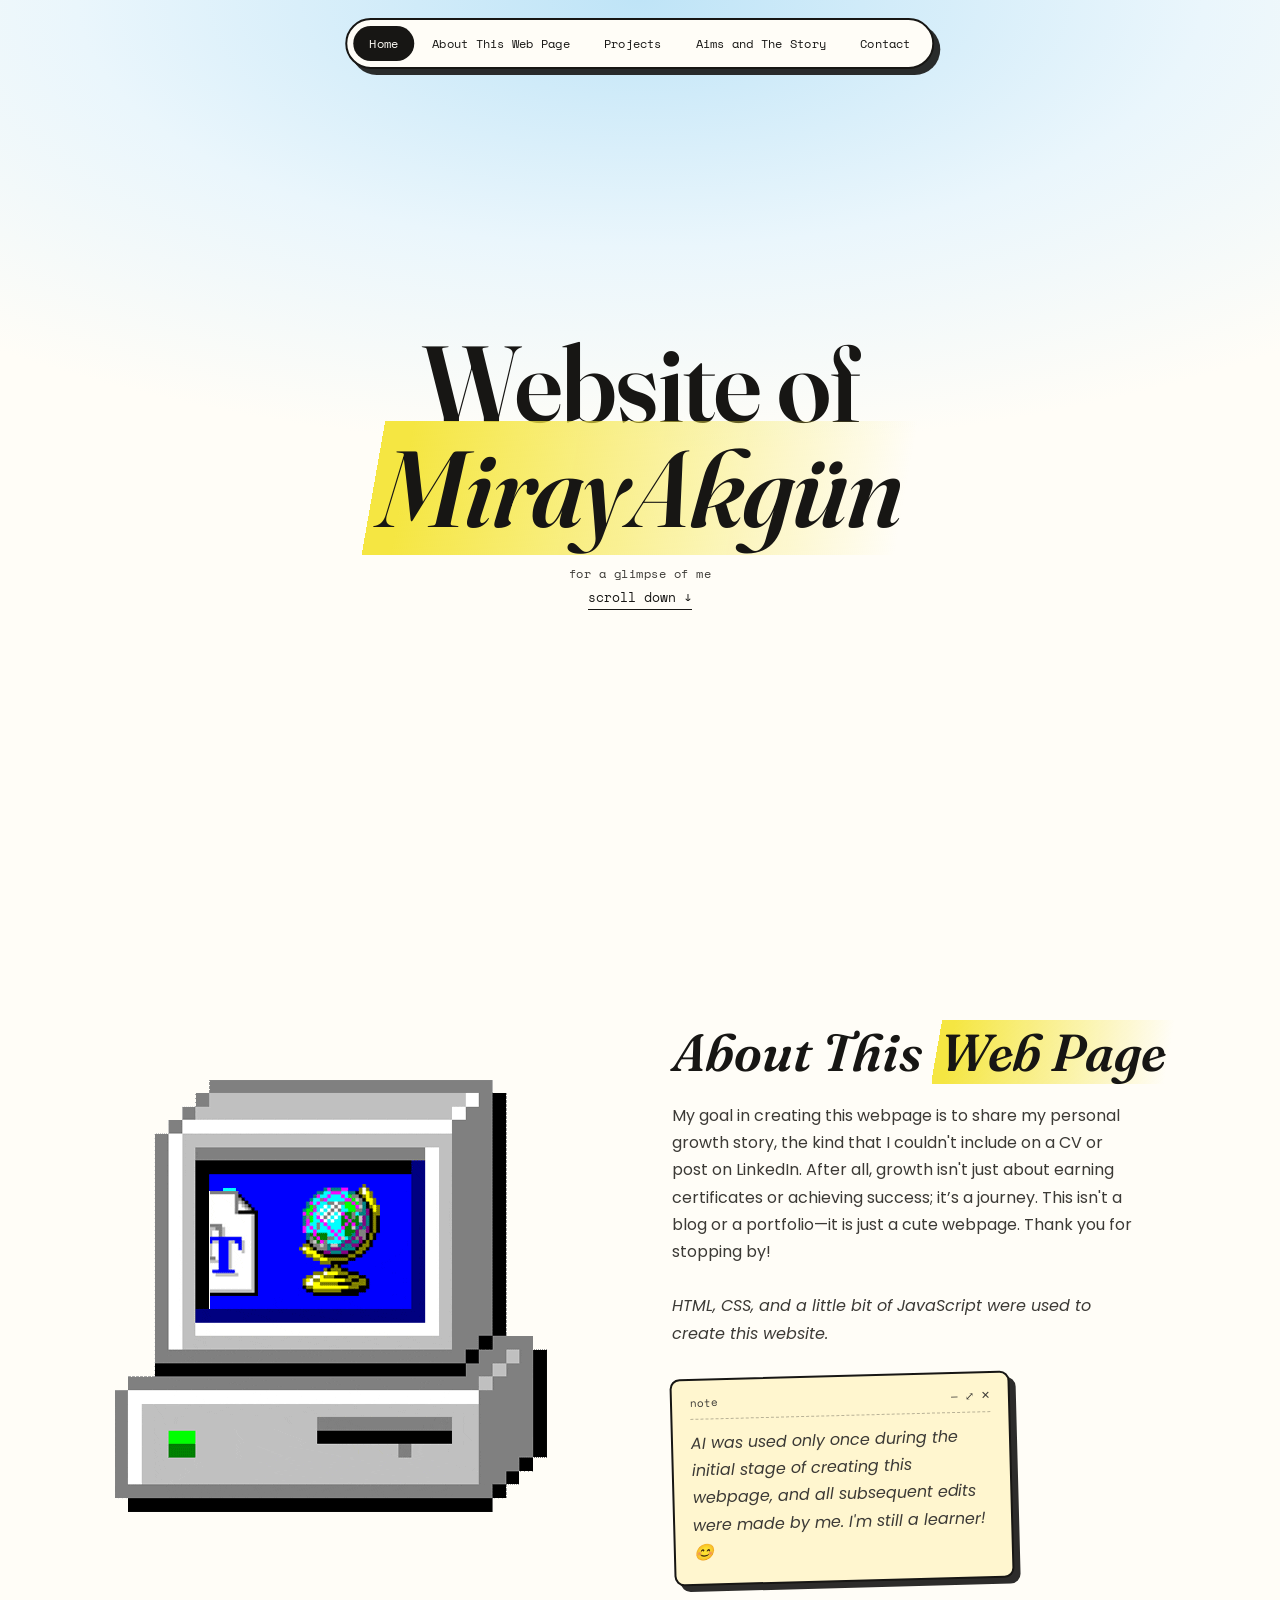
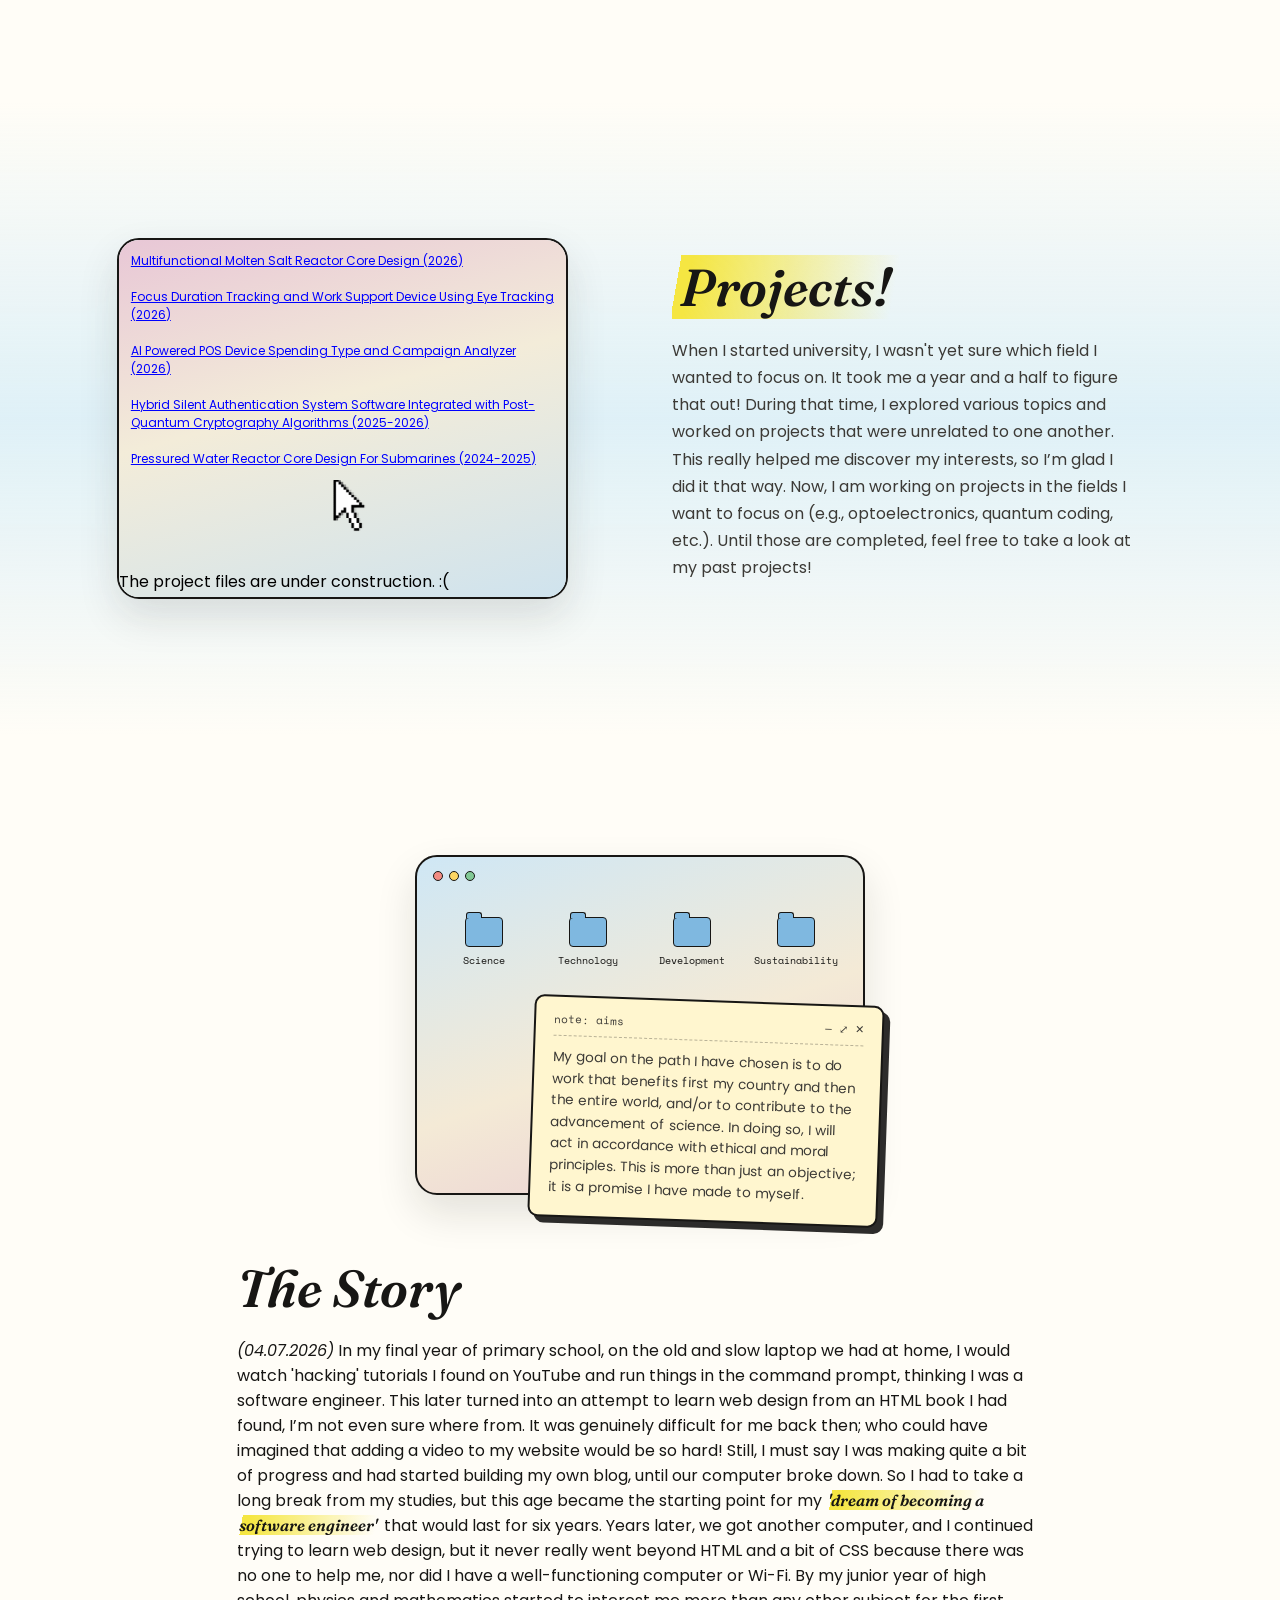
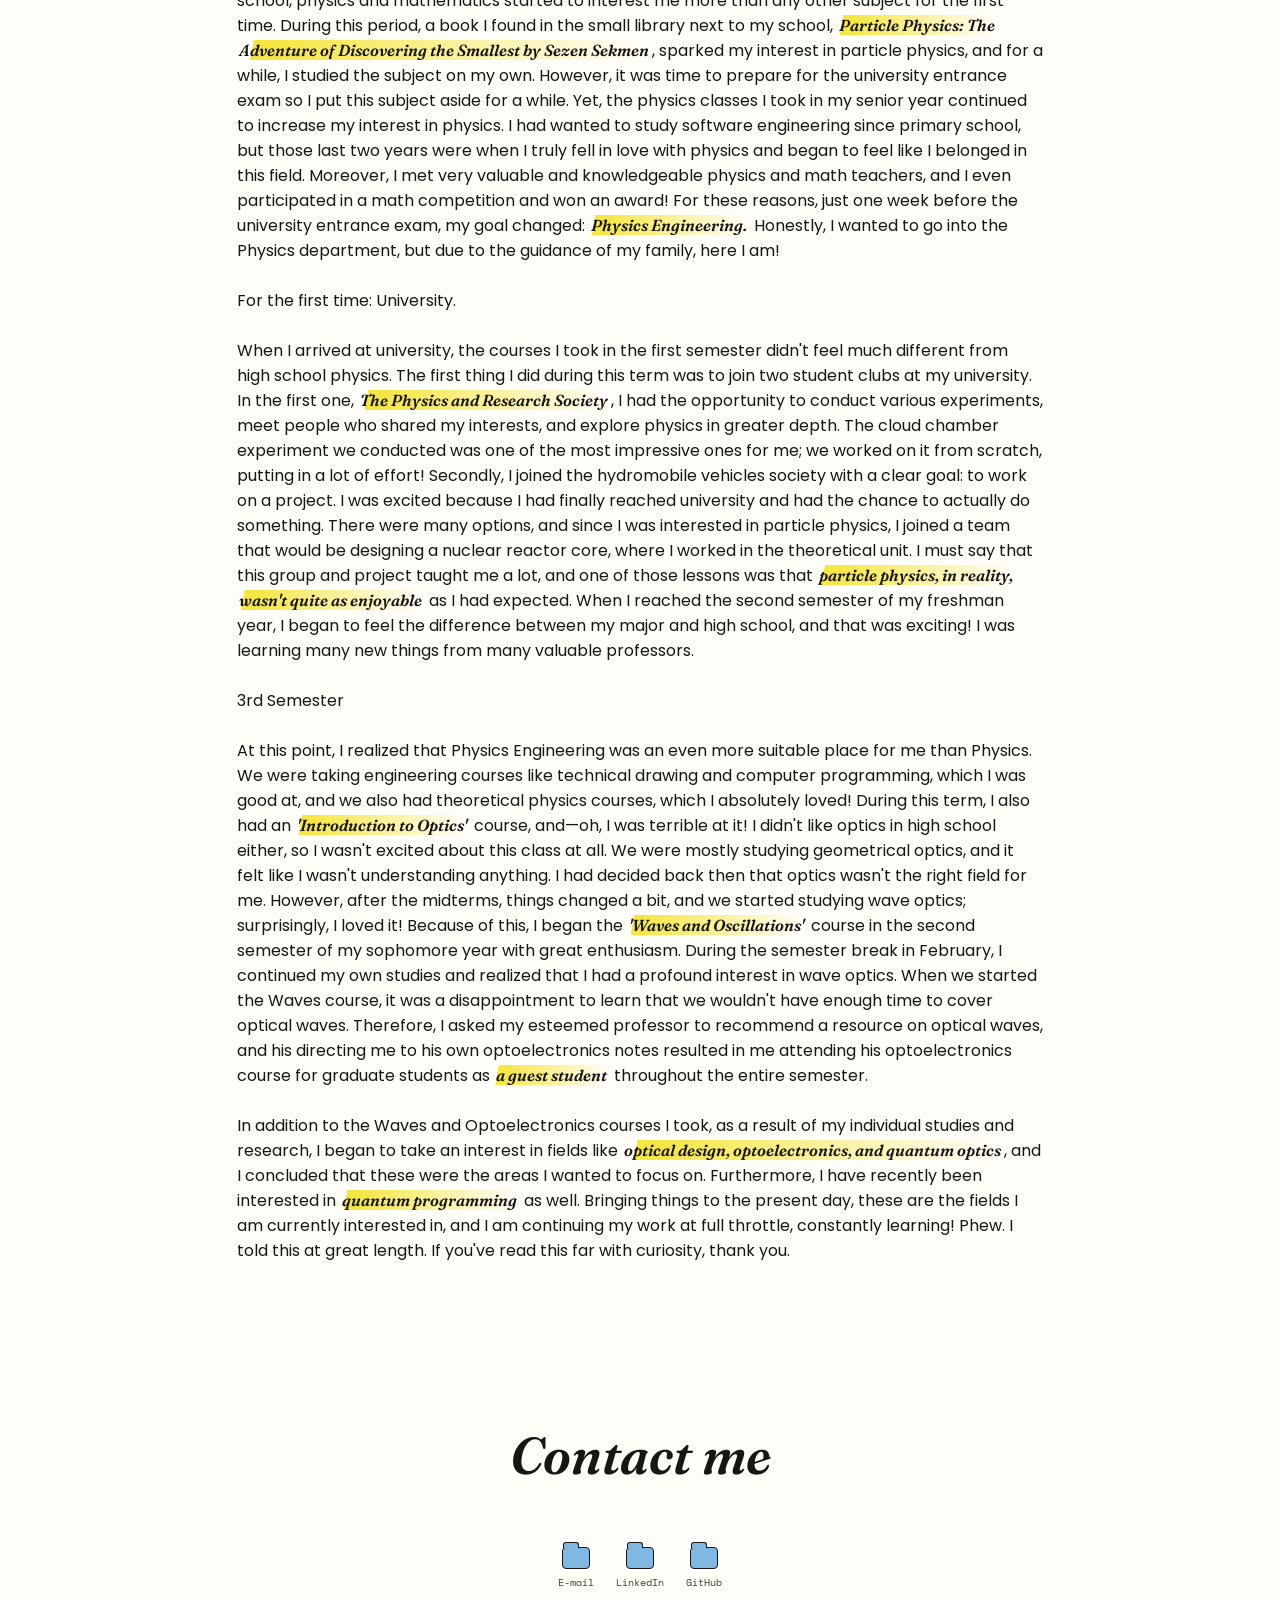
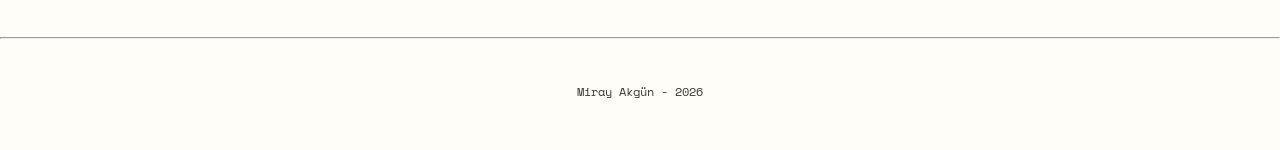
==== commit 3e7c1e21: "Update index.html" ====
--- a/index.html
+++ b/index.html
@@ -142,8 +142,8 @@
         </div>
       </figure><br>
       <div class="text-blockA">
-          <h2>The Story</h2>
           <p class="tag-line">
+            <h2>The Story</h2>
           <i>(04.07.2026)</i> In my final year of primary school, on the old and slow laptop we had at home, I would
           watch 'hacking' tutorials I found on YouTube and run things in the command prompt,
           thinking I was a software engineer. This later turned into an attempt to learn web design from an HTML book I
